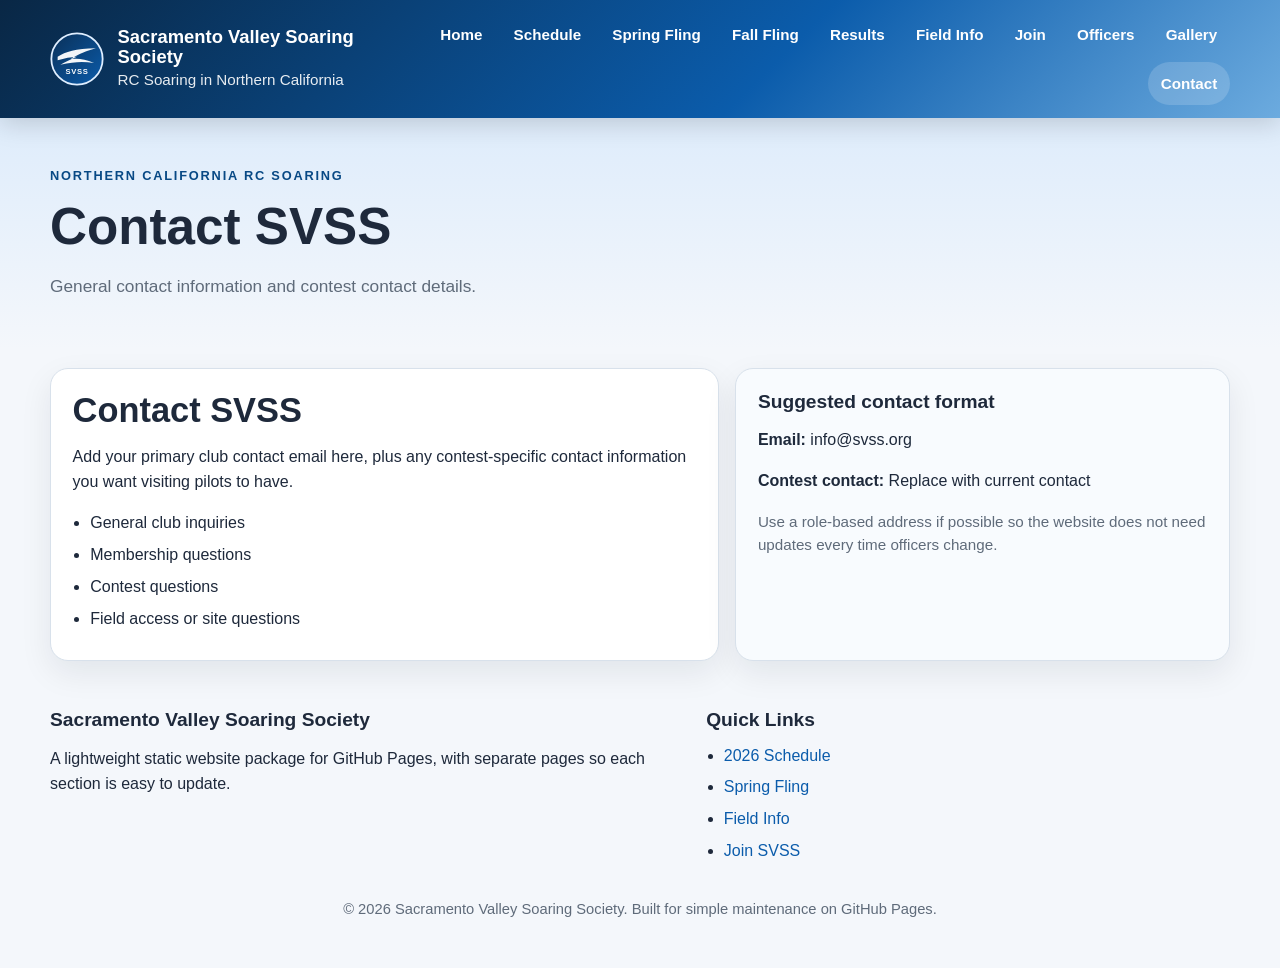
==== contact.html @ e7f1331c "commit test" ====
<!DOCTYPE html>
<html lang="en">
<head>
  <meta charset="UTF-8" />
  <meta name="viewport" content="width=device-width, initial-scale=1.0" />
  <title>Contact | SVSS</title>
  <meta name="description" content="Sacramento Valley Soaring Society website" />
  <link rel="stylesheet" href="assets/css/styles.css" />
  
</head>
<body>
  <a class="skip-link" href="#main">Skip to content</a>
  <header class="site-header">
    <div class="container header-inner">
      <a class="brand" href="index.html" aria-label="SVSS home">
        <img src="assets/images/svss-logo.svg" alt="SVSS logo" class="brand-logo" />
        <div class="brand-text">
          <strong>Sacramento Valley Soaring Society</strong>
          <span>RC Soaring in Northern California</span>
        </div>
      </a>
      <button class="nav-toggle" aria-expanded="false" aria-controls="site-nav">Menu</button>
      <nav id="site-nav" class="site-nav" aria-label="Primary navigation">
        <ul>
          <li><a href="index.html">Home</a></li>
<li><a href="schedule.html">Schedule</a></li>
<li><a href="spring-fling.html">Spring Fling</a></li>
<li><a href="fall-fling.html">Fall Fling</a></li>
<li><a href="results.html">Results</a></li>
<li><a href="field-info.html">Field Info</a></li>
<li><a href="join.html">Join</a></li>
<li><a href="officers.html">Officers</a></li>
<li><a href="gallery.html">Gallery</a></li>
<li><a href="contact.html" class="active">Contact</a></li>
        </ul>
      </nav>
    </div>
  </header>

  <section class="page-hero">
    <div class="container">
      <p class="eyebrow">Northern California RC Soaring</p>
      <h1>Contact SVSS</h1>
      <p class="lead">General contact information and contest contact details.</p>
    </div>
  </section>

  <main id="main">
    
<section class="content-section">
  <div class="container grid-2">
    <div class="card">
      <h2>Contact SVSS</h2>
      <p>
        Add your primary club contact email here, plus any contest-specific contact information you want visiting pilots to have.
      </p>
      <ul class="list-clean">
        <li>General club inquiries</li>
        <li>Membership questions</li>
        <li>Contest questions</li>
        <li>Field access or site questions</li>
      </ul>
    </div>
    <div class="card soft">
      <h3>Suggested contact format</h3>
      <p><strong>Email:</strong> info@svss.org</p>
      <p><strong>Contest contact:</strong> Replace with current contact</p>
      <p class="small-note">Use a role-based address if possible so the website does not need updates every time officers change.</p>
    </div>
  </div>
</section>

  </main>

  <footer class="site-footer">
    <div class="container footer-grid">
      <div>
        <h3>Sacramento Valley Soaring Society</h3>
        <p>
          A lightweight static website package for GitHub Pages, with separate pages so each section is easy to update.
        </p>
      </div>
      <div>
        <h3>Quick Links</h3>
        <ul class="footer-links">
          <li><a href="schedule.html">2026 Schedule</a></li>
          <li><a href="spring-fling.html">Spring Fling</a></li>
          <li><a href="field-info.html">Field Info</a></li>
          <li><a href="join.html">Join SVSS</a></li>
        </ul>
      </div>
    </div>
    <div class="container footer-bottom">
      <p>© 2026 Sacramento Valley Soaring Society. Built for simple maintenance on GitHub Pages.</p>
    </div>
  </footer>

  <script>
    const toggle = document.querySelector('.nav-toggle');
    const nav = document.querySelector('.site-nav');
    if (toggle && nav) {
      toggle.addEventListener('click', () => {
        const expanded = toggle.getAttribute('aria-expanded') === 'true';
        toggle.setAttribute('aria-expanded', String(!expanded));
        nav.classList.toggle('open');
      });
    }
  </script>
</body>
</html>
---- assets/css/styles.css ----
:root {
  --bg: #f4f7fb;
  --surface: #ffffff;
  --surface-alt: #eef4fb;
  --surface-soft: #f8fbfe;
  --text: #1e293b;
  --muted: #5f6b7a;
  --accent: #0b5cab;
  --accent-dark: #084985;
  --accent-soft: #d9e9fb;
  --highlight: #eef8ea;
  --highlight-border: #cfe7c5;
  --warning: #fff7df;
  --warning-border: #ecd995;
  --border: #d8e1eb;
  --shadow: 0 12px 32px rgba(15, 23, 42, 0.08);
  --radius: 18px;
  --radius-sm: 12px;
  --max: 1180px;
}
* { box-sizing: border-box; }
html { scroll-behavior: smooth; }
body {
  margin: 0;
  font-family: Arial, Helvetica, sans-serif;
  color: var(--text);
  background: var(--bg);
  line-height: 1.55;
}
img { max-width: 100%; display: block; }
a { color: var(--accent); text-decoration: none; }
a:hover { text-decoration: underline; }
.skip-link {
  position: absolute;
  left: -9999px;
  top: 0;
}
.skip-link:focus {
  left: 1rem;
  top: 1rem;
  z-index: 999;
  background: #fff;
  padding: 0.75rem 1rem;
  border-radius: 999px;
  border: 2px solid var(--accent);
}
.container {
  width: min(var(--max), calc(100% - 2rem));
  margin: 0 auto;
}
.site-header {
  position: sticky;
  top: 0;
  z-index: 100;
  background: linear-gradient(135deg, #092745 0%, #0b5cab 60%, #6cabdf 100%);
  color: #fff;
  box-shadow: 0 6px 24px rgba(0, 0, 0, 0.15);
}
.header-inner {
  display: flex;
  align-items: center;
  gap: 1rem;
  justify-content: space-between;
  padding: 0.85rem 0;
}
.brand {
  display: flex;
  align-items: center;
  gap: 0.85rem;
  color: #fff;
  min-width: 0;
}
.brand:hover { text-decoration: none; }
.brand-logo {
  width: 54px;
  height: 54px;
  flex: 0 0 auto;
}
.brand-text {
  display: flex;
  flex-direction: column;
}
.brand-text strong {
  font-size: 1.15rem;
  line-height: 1.1;
}
.brand-text span {
  font-size: 0.95rem;
  opacity: 0.9;
}
.site-nav ul {
  list-style: none;
  display: flex;
  gap: 0.35rem;
  margin: 0;
  padding: 0;
  flex-wrap: wrap;
  justify-content: flex-end;
}
.site-nav a {
  display: inline-block;
  color: #fff;
  padding: 0.6rem 0.8rem;
  border-radius: 999px;
  font-weight: 700;
  font-size: 0.95rem;
}
.site-nav a:hover,
.site-nav a.active {
  text-decoration: none;
  background: rgba(255,255,255,0.16);
}
.nav-toggle {
  display: none;
  border: 1px solid rgba(255,255,255,0.28);
  background: rgba(255,255,255,0.08);
  color: #fff;
  border-radius: 999px;
  padding: 0.6rem 0.95rem;
  font-weight: 700;
}
.page-hero {
  background: linear-gradient(180deg, #deecfb 0%, #f4f7fb 100%);
  padding: 3rem 0 2rem;
}
.eyebrow {
  text-transform: uppercase;
  letter-spacing: 0.14em;
  font-size: 0.8rem;
  font-weight: 800;
  color: var(--accent-dark);
  margin: 0 0 0.75rem;
}
h1, h2, h3 {
  line-height: 1.12;
  margin: 0 0 0.8rem;
}
h1 { font-size: clamp(2rem, 5vw, 3.2rem); }
h2 { font-size: clamp(1.5rem, 3vw, 2.15rem); }
h3 { font-size: 1.2rem; }
.lead {
  max-width: 68ch;
  color: var(--muted);
  font-size: 1.08rem;
}
section.content-section {
  padding: 1.2rem 0 2rem;
}
.grid-2, .grid-3, .grid-4 {
  display: grid;
  gap: 1rem;
}
.grid-2 { grid-template-columns: 1.15fr 0.85fr; }
.grid-3 { grid-template-columns: repeat(3, 1fr); }
.grid-4 { grid-template-columns: repeat(4, 1fr); }
.card {
  background: var(--surface);
  border: 1px solid var(--border);
  border-radius: var(--radius);
  box-shadow: var(--shadow);
  padding: 1.35rem;
}
.card.soft {
  background: var(--surface-soft);
}
.card.highlight {
  background: var(--highlight);
  border-color: var(--highlight-border);
}
.card.warning {
  background: var(--warning);
  border-color: var(--warning-border);
}
.kicker {
  color: var(--accent-dark);
  font-weight: 800;
  text-transform: uppercase;
  letter-spacing: 0.08em;
  font-size: 0.8rem;
}
.button-row {
  display: flex;
  flex-wrap: wrap;
  gap: 0.75rem;
  margin-top: 1rem;
}
.button {
  display: inline-block;
  border-radius: 999px;
  padding: 0.85rem 1.15rem;
  font-weight: 700;
  border: 2px solid transparent;
}
.button.primary {
  background: var(--accent);
  color: #fff;
}
.button.primary:hover {
  text-decoration: none;
  background: var(--accent-dark);
}
.button.secondary {
  background: #fff;
  color: var(--text);
  border-color: var(--border);
}
.button.secondary:hover {
  text-decoration: none;
  border-color: var(--accent);
}
.meta-row {
  display: flex;
  flex-wrap: wrap;
  gap: 0.55rem;
  margin-top: 0.75rem;
}
.pill {
  display: inline-flex;
  align-items: center;
  padding: 0.35rem 0.7rem;
  border: 1px solid var(--border);
  border-radius: 999px;
  background: #fff;
  font-size: 0.88rem;
  font-weight: 700;
  color: var(--accent-dark);
}
.event-date {
  font-size: 1.95rem;
  line-height: 1;
  font-weight: 800;
  color: var(--accent-dark);
  margin-bottom: 0.35rem;
}
.small-note, .muted {
  color: var(--muted);
  font-size: 0.95rem;
}
table {
  width: 100%;
  border-collapse: collapse;
  margin-top: 0.85rem;
}
th, td {
  text-align: left;
  padding: 0.8rem 0.7rem;
  border-bottom: 1px solid var(--border);
  vertical-align: top;
}
thead th {
  text-transform: uppercase;
  letter-spacing: 0.06em;
  font-size: 0.84rem;
  color: var(--muted);
  background: #f8fbff;
}
tbody tr:hover {
  background: #fbfdff;
}
.featured-row {
  background: #eef8ea;
}
.list-clean {
  margin: 0;
  padding-left: 1.1rem;
}
.list-clean li { margin-bottom: 0.45rem; }
.callout {
  padding: 1rem;
  border-radius: var(--radius-sm);
  background: var(--surface-alt);
  border: 1px solid #cfe1f5;
}
.map-placeholder, .photo-placeholder {
  min-height: 240px;
  border-radius: var(--radius-sm);
  border: 1px dashed #b8cadf;
  display: grid;
  place-items: center;
  text-align: center;
  padding: 1rem;
  color: #35526d;
  background:
    linear-gradient(180deg, rgba(255,255,255,0.4), rgba(255,255,255,0.4)),
    repeating-linear-gradient(135deg, #e9f1fa, #e9f1fa 18px, #dfeaf6 18px, #dfeaf6 36px);
}
.site-footer {
  padding: 1rem 0 2rem;
}
.footer-grid {
  display: grid;
  gap: 1rem;
  grid-template-columns: 1.1fr 0.9fr;
}
.footer-links {
  margin: 0;
  padding-left: 1.1rem;
}
.footer-links li { margin-bottom: 0.45rem; }
.footer-bottom {
  color: var(--muted);
  font-size: 0.92rem;
  text-align: center;
  padding-top: 0.75rem;
}
.two-col-list {
  columns: 2;
  gap: 1.5rem;
}
.hero-split {
  display: grid;
  grid-template-columns: 1.15fr 0.85fr;
  gap: 1rem;
}
.banner-note {
  border-left: 4px solid var(--accent);
  padding-left: 1rem;
}
.gallery-grid {
  display: grid;
  gap: 1rem;
  grid-template-columns: repeat(3, 1fr);
}
.gallery-grid figure {
  margin: 0;
}
.gallery-grid img {
  border-radius: var(--radius-sm);
  border: 1px solid var(--border);
  background: #fff;
}
.gallery-grid figcaption {
  margin-top: 0.5rem;
  color: var(--muted);
  font-size: 0.92rem;
}
.code-inline {
  font-family: Menlo, Consolas, monospace;
  background: #f0f5fa;
  padding: 0.1rem 0.35rem;
  border-radius: 6px;
}
@media (max-width: 980px) {
  .grid-2, .grid-3, .grid-4, .hero-split, .footer-grid, .gallery-grid {
    grid-template-columns: 1fr;
  }
  .site-nav {
    display: none;
    width: 100%;
  }
  .site-nav.open { display: block; }
  .site-nav ul {
    flex-direction: column;
    align-items: stretch;
    padding-top: 0.5rem;
  }
  .site-nav a {
    padding: 0.7rem 0.85rem;
  }
  .nav-toggle { display: inline-block; }
  .header-inner {
    flex-wrap: wrap;
  }
  .two-col-list { columns: 1; }
}
@media (max-width: 640px) {
  .page-hero {
    padding-top: 2rem;
  }
  .card {
    padding: 1rem;
  }
  th, td {
    padding: 0.7rem 0.45rem;
  }
  .event-date {
    font-size: 1.55rem;
  }
}
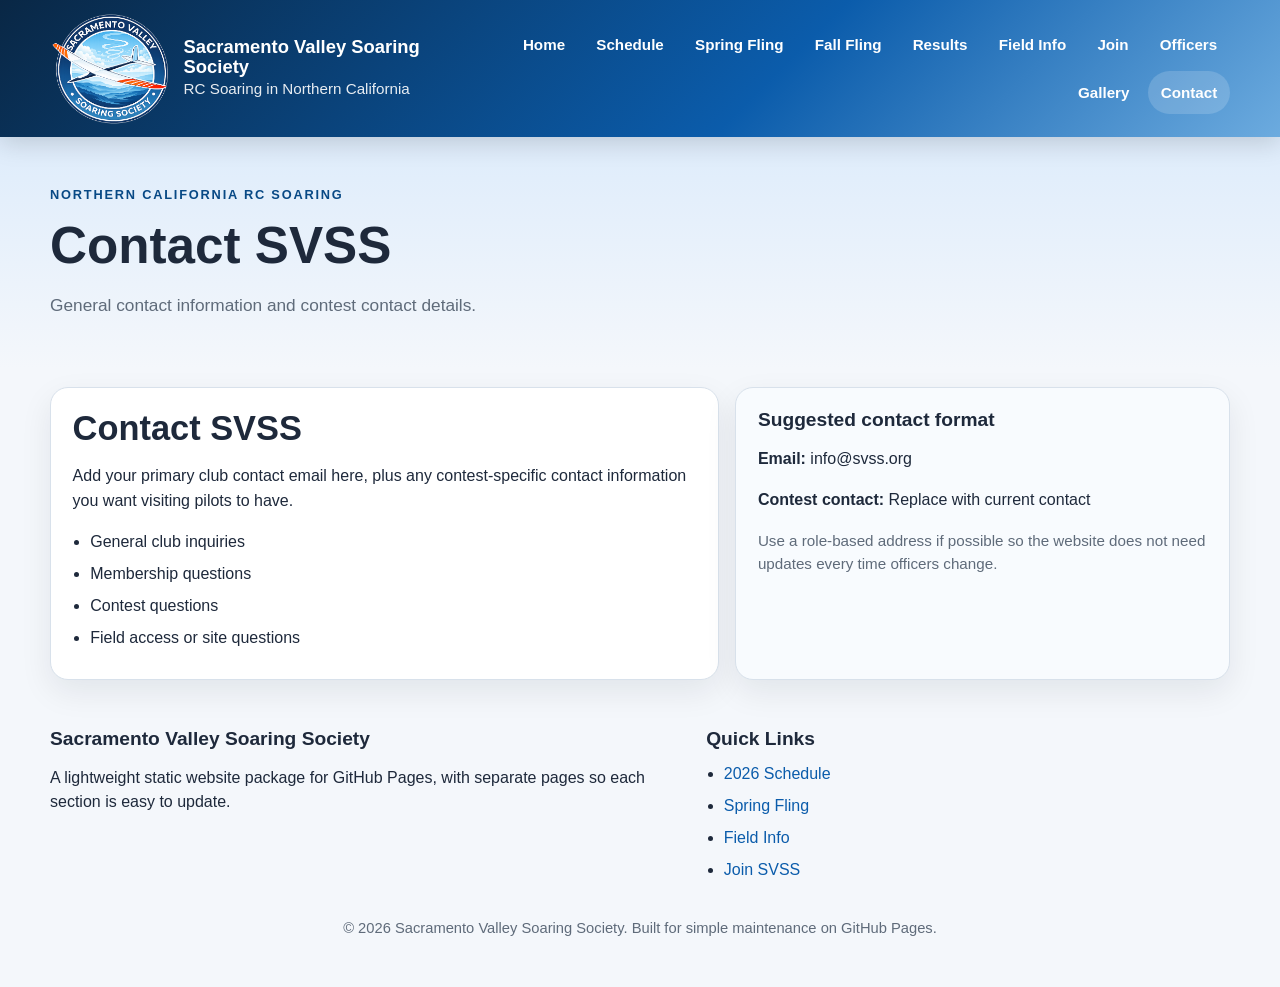
==== commit d01fd74c: "update the logo" ====
--- a/contact.html
+++ b/contact.html
@@ -13,7 +13,7 @@
   <header class="site-header">
     <div class="container header-inner">
       <a class="brand" href="index.html" aria-label="SVSS home">
-        <img src="assets/images/svss-logo.svg" alt="SVSS logo" class="brand-logo" />
+        <img src="assets/images/svss-logo.png" alt="SVSS logo" class="brand-logo" />
         <div class="brand-text">
           <strong>Sacramento Valley Soaring Society</strong>
           <span>RC Soaring in Northern California</span>
@@ -107,4 +107,4 @@
     }
   </script>
 </body>
-</html>+</html>
--- a/assets/css/styles.css
+++ b/assets/css/styles.css
@@ -73,8 +73,8 @@
 }
 .brand:hover { text-decoration: none; }
 .brand-logo {
-  width: 54px;
-  height: 54px;
+  width: 120px;
+  height: 110px;
   flex: 0 0 auto;
 }
 .brand-text {
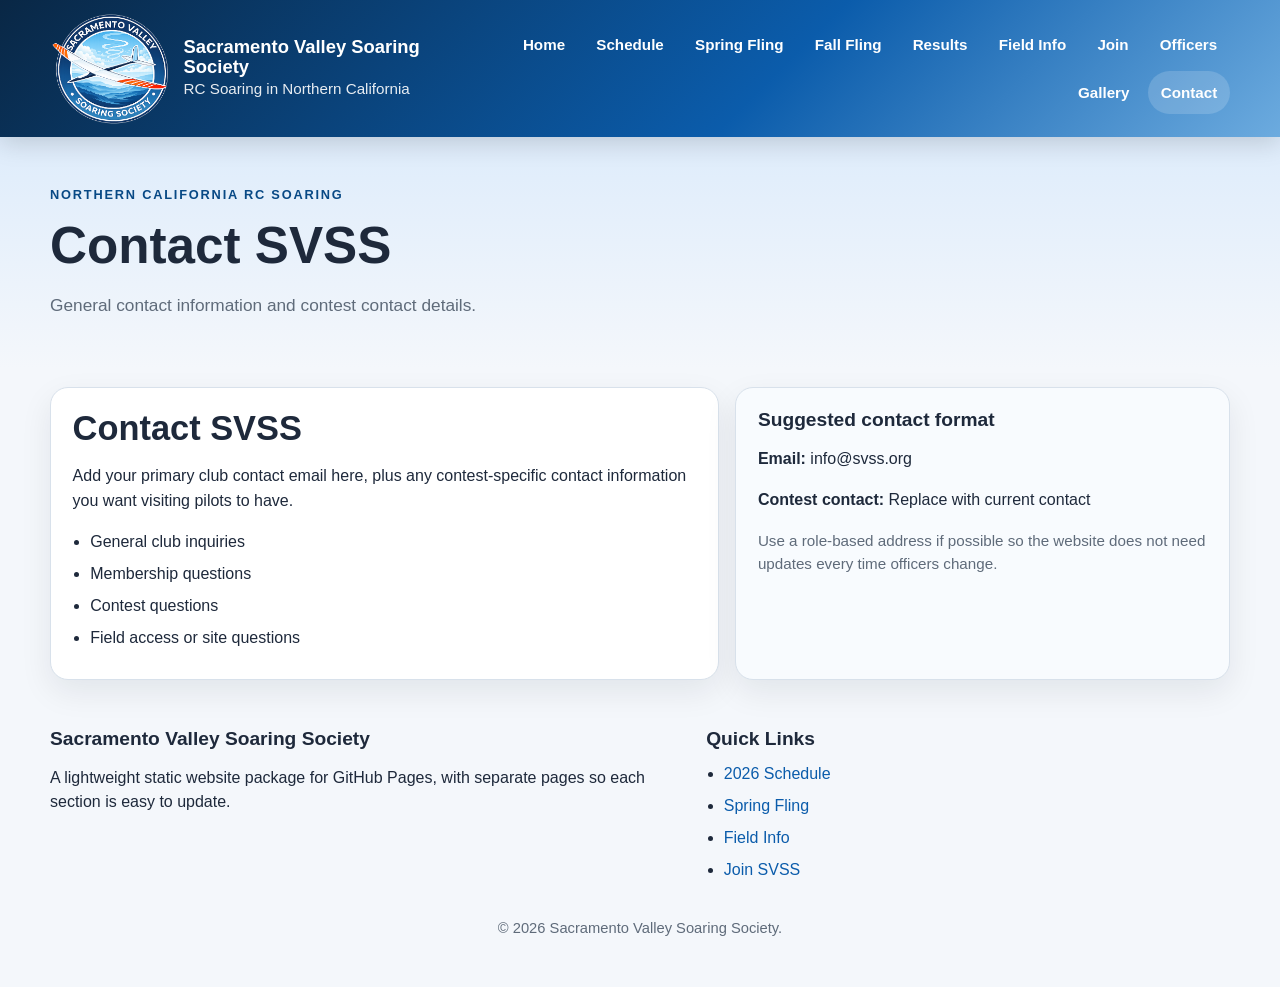
==== commit 89922bce: "footer text updated" ====
--- a/contact.html
+++ b/contact.html
@@ -91,7 +91,7 @@
       </div>
     </div>
     <div class="container footer-bottom">
-      <p>© 2026 Sacramento Valley Soaring Society. Built for simple maintenance on GitHub Pages.</p>
+      <p>© 2026 Sacramento Valley Soaring Society.</p>
     </div>
   </footer>
 
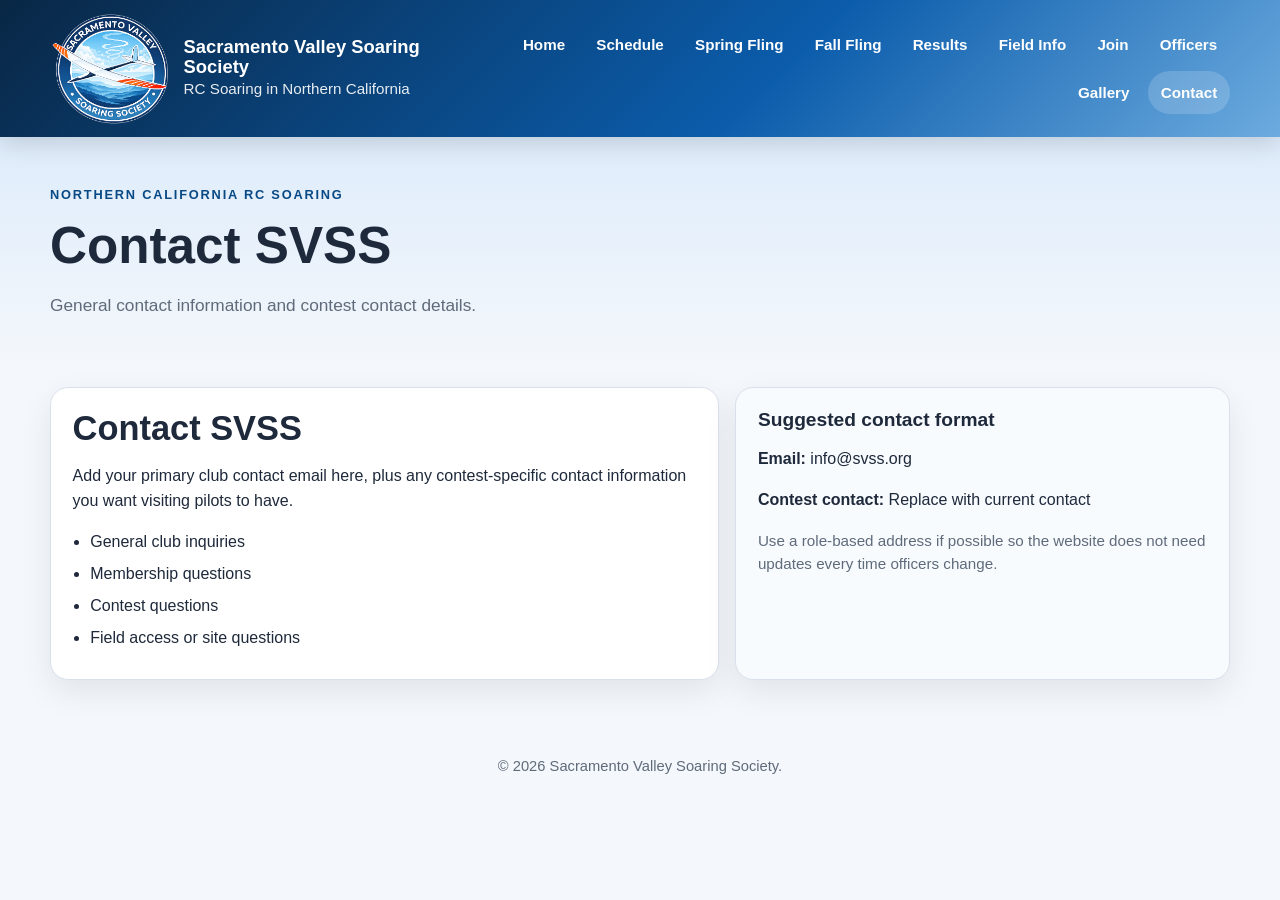
==== commit ac40bda9: "footer cleanup" ====
--- a/contact.html
+++ b/contact.html
@@ -73,23 +73,7 @@
   </main>
 
   <footer class="site-footer">
-    <div class="container footer-grid">
-      <div>
-        <h3>Sacramento Valley Soaring Society</h3>
-        <p>
-          A lightweight static website package for GitHub Pages, with separate pages so each section is easy to update.
-        </p>
-      </div>
-      <div>
-        <h3>Quick Links</h3>
-        <ul class="footer-links">
-          <li><a href="schedule.html">2026 Schedule</a></li>
-          <li><a href="spring-fling.html">Spring Fling</a></li>
-          <li><a href="field-info.html">Field Info</a></li>
-          <li><a href="join.html">Join SVSS</a></li>
-        </ul>
-      </div>
-    </div>
+
     <div class="container footer-bottom">
       <p>© 2026 Sacramento Valley Soaring Society.</p>
     </div>
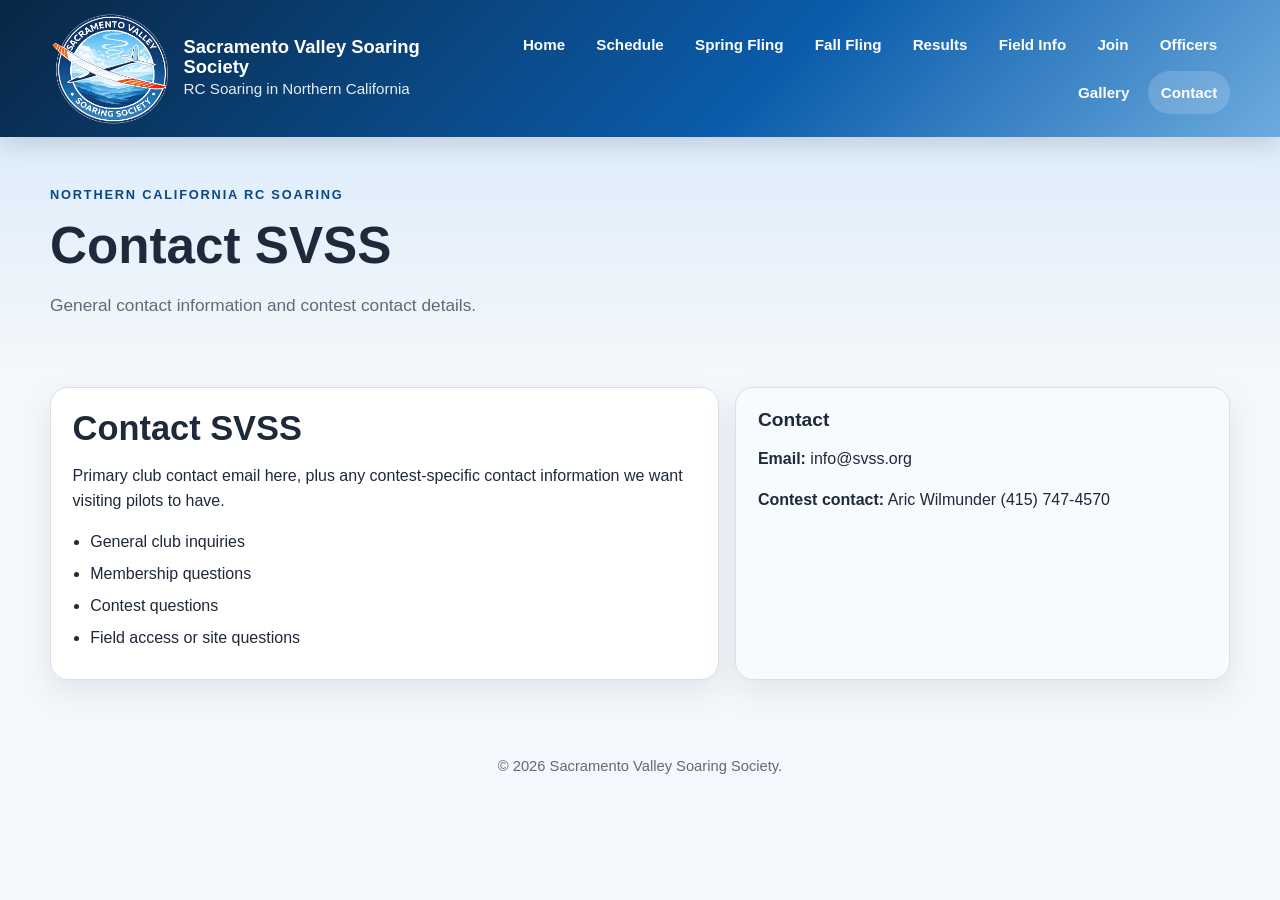
==== commit a2213f22: "Update contact.html" ====
--- a/contact.html
+++ b/contact.html
@@ -52,7 +52,7 @@
     <div class="card">
       <h2>Contact SVSS</h2>
       <p>
-        Add your primary club contact email here, plus any contest-specific contact information you want visiting pilots to have.
+        Primary club contact email here, plus any contest-specific contact information we want visiting pilots to have.
       </p>
       <ul class="list-clean">
         <li>General club inquiries</li>
@@ -62,10 +62,10 @@
       </ul>
     </div>
     <div class="card soft">
-      <h3>Suggested contact format</h3>
+      <h3>Contact</h3>
       <p><strong>Email:</strong> info@svss.org</p>
-      <p><strong>Contest contact:</strong> Replace with current contact</p>
-      <p class="small-note">Use a role-based address if possible so the website does not need updates every time officers change.</p>
+      <p><strong>Contest contact:</strong> Aric Wilmunder (415) 747-4570</p>
+
     </div>
   </div>
 </section>
